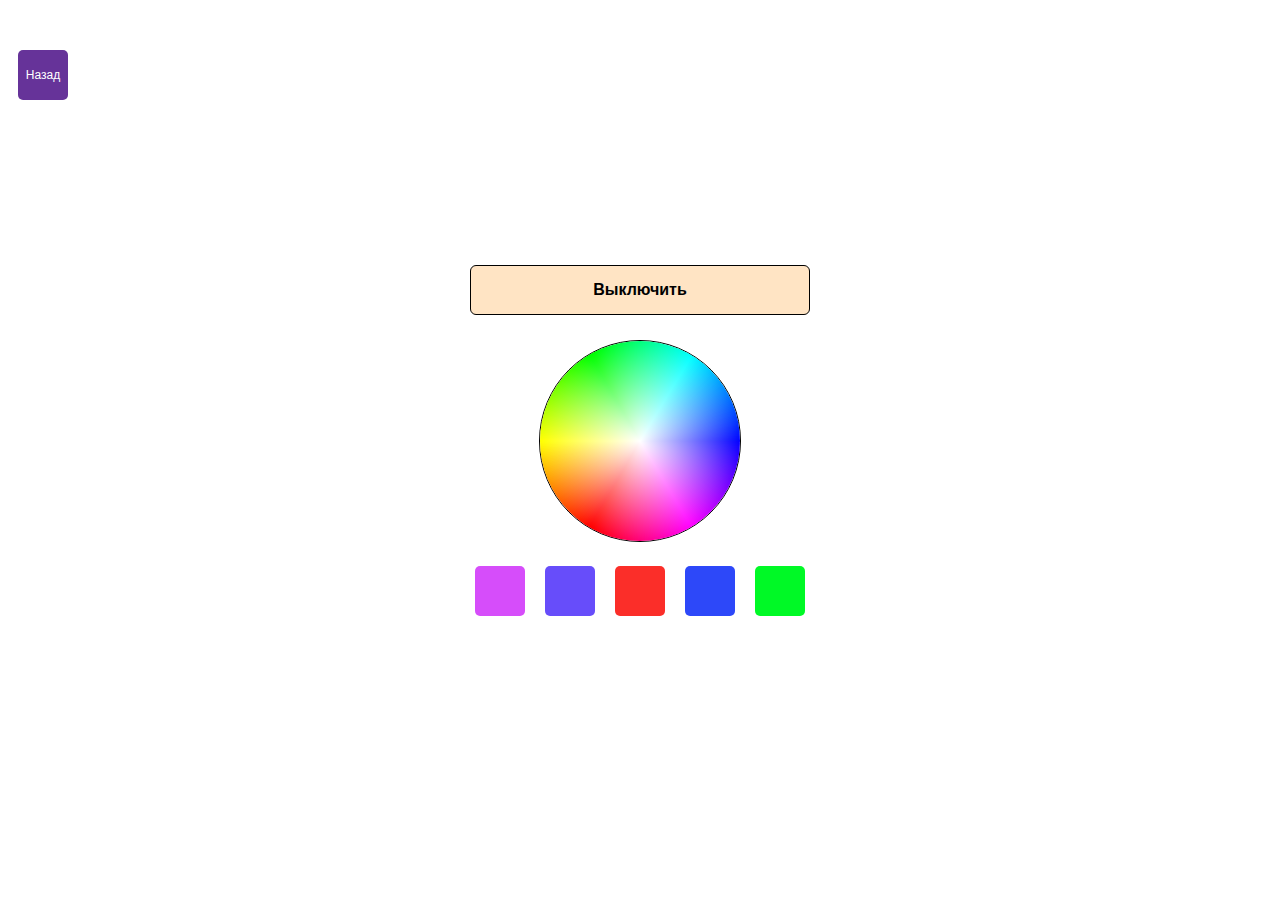
==== tv.html @ 7203bac7 "push" ====
<!DOCTYPE html>
<html lang="en">
<head>
  <meta charset="UTF-8">
  <meta name="viewport" content="width=device-width, initial-scale=1.0">
  <title>Home Led</title>
  <link rel="stylesheet" href="style.css">
</head>
<body>
  <button class="back">
    Назад
  </button>
  <button class="turnOff">
    Выключить
  </button>
  <div class="colorwheel">
    <canvas id="canvas"></canvas>
  </div>
  <div class="colors">
    <button class='btn1'></button>
    <button class='btn2'></button>
    <button class='btn3'></button>
    <button class='btn4'></button>
    <button class='btn5'></button>
  </div>
  <script src="./tv.js"></script>
</body>
</html>
---- style.css ----
body{
  height: 100vh;
  margin: 0;
  display: flex;
  align-items: center;
  justify-content: center;
  flex-direction: column;
}

.choose{
  display: flex;
  align-items: center;
  justify-content: center;
  flex-direction: column;
  gap: 25px;
}

.choose button{
  width: 250px;
  height: 50px;
  border-radius: 6px;
  border: 1px solid black;
  background: sandybrown;
  font-size: 14px;
  font-weight: bold;
}

.back{
  position: absolute;
  top: 50px;
  left: 18px;
  width: 50px;
  height: 50px;
  font-size: 12px;
  background: rebeccapurple;
  border-radius: 5px;
  border: none;
  color: white;
}

.turnOff{
  width: 340px;
  height: 50px;
  background: bisque;
  font-family: Arial, Helvetica, sans-serif;
  font-size: 16px;
  font-weight: bold;
  border-radius: 6px;
  border: 1px solid black;
  margin-bottom: 25px;
}

#canvas {
  width: auto;
  height: auto;
  border: 1px solid #000;
  border-radius: 50%;
  cursor: crosshair;
}

.colors{
  display: flex;
  align-items: center;
  gap: 20px;
  margin: 20px 0;
}

.numeral{
  margin-top: 20px;
  display: flex;
  align-items: center;
  gap: 25px;
}

.numeral button{
  width: 50px;
  height: 35px;
}

.colors button{
  width: 50px;
  height: 50px;
  border: 0;
  border-radius: 5px;
}

.colors button:nth-child(1){
  background: rgb(214, 77, 250);
}

.colors button:nth-child(2){
  background: rgb(103, 77, 250);
}

.colors button:nth-child(3){
  background: rgb(251, 46, 41);
}

.colors button:nth-child(4){
  background: rgb(45, 72, 249);
}

.colors button:nth-child(5){
  background: rgb(0, 249, 38);
}

.colors button.active{
  border: 2px solid black;
}
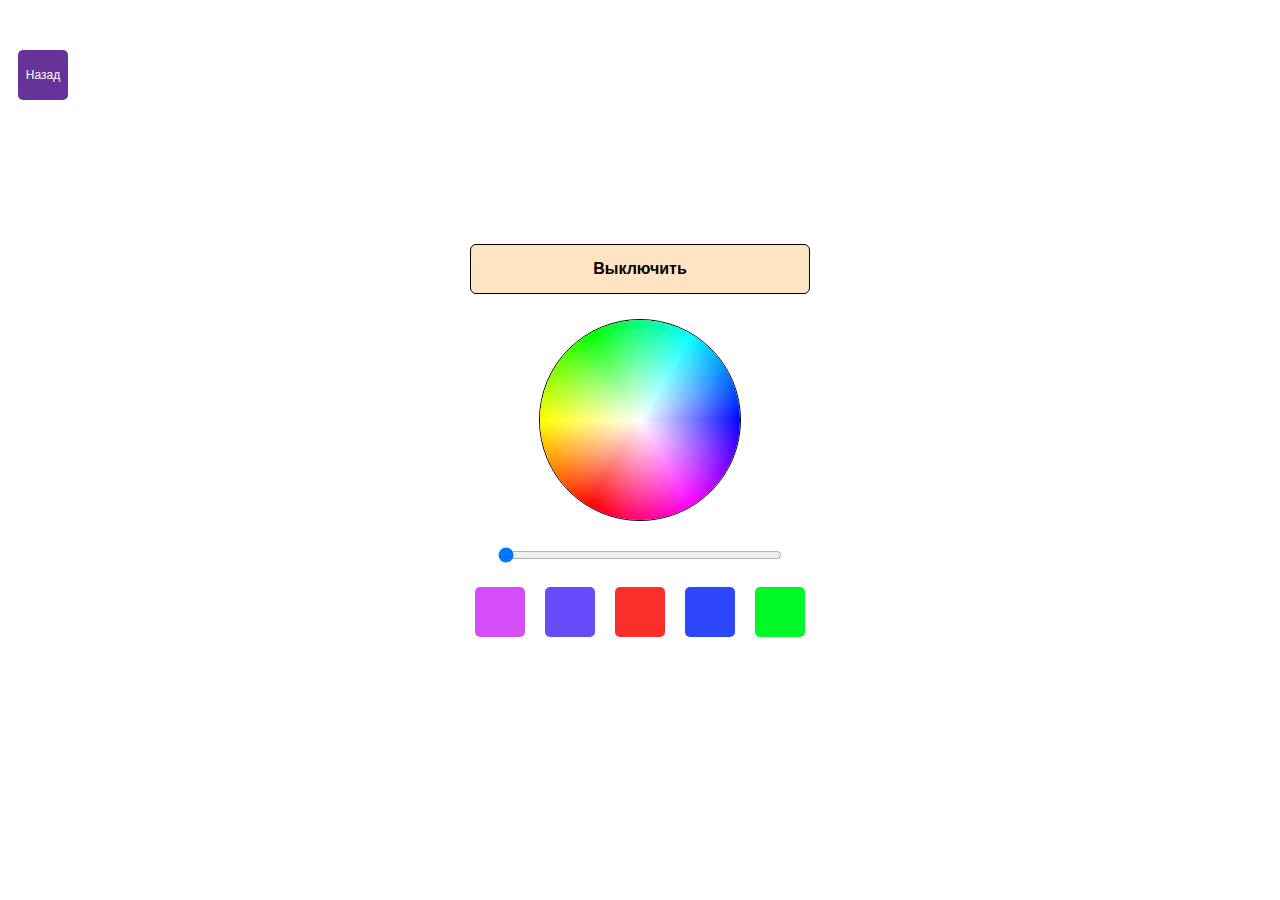
==== commit b658bfd5: "push" ====
--- a/tv.html
+++ b/tv.html
@@ -3,7 +3,7 @@
 <head>
   <meta charset="UTF-8">
   <meta name="viewport" content="width=device-width, initial-scale=1.0">
-  <title>Home Led</title>
+  <title>Подсветка телевизора</title>
   <link rel="stylesheet" href="style.css">
 </head>
 <body>
@@ -16,6 +16,15 @@
   <div class="colorwheel">
     <canvas id="canvas"></canvas>
   </div>
+  <div class="brightness">
+    <input 
+      type="range"
+      class="brightness__input"
+      max="255"
+      min="50"
+      value="50"
+    >
+  </div>
   <div class="colors">
     <button class='btn1'></button>
     <button class='btn2'></button>
--- a/style.css
+++ b/style.css
@@ -58,6 +58,14 @@
   cursor: crosshair;
 }
 
+.brightness{
+  margin-top: 20px;
+}
+
+.brightness input{
+  width: 284px;
+}
+
 .colors{
   display: flex;
   align-items: center;
